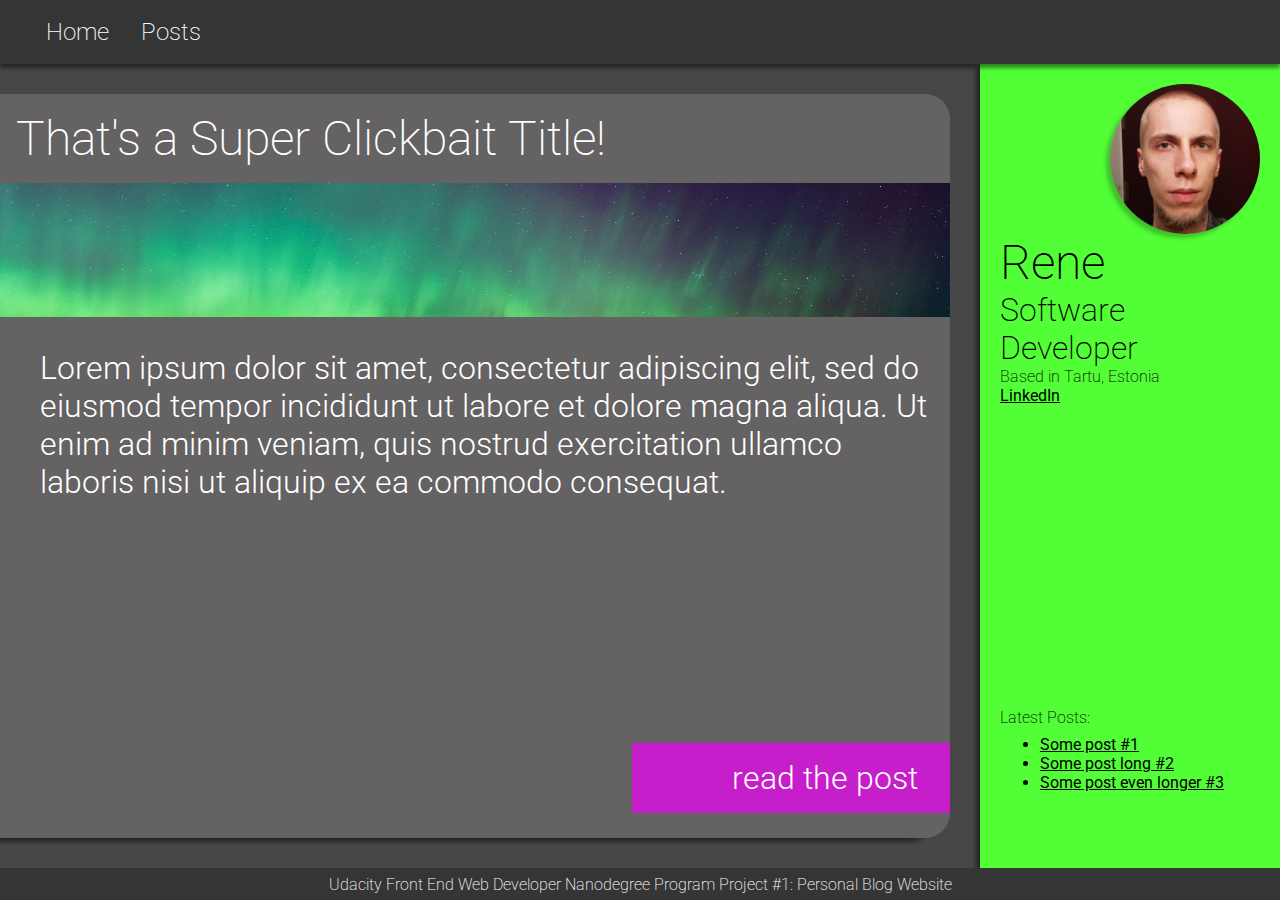
==== index.html @ edba7cd6 "feat: Sidebar" ====
<!DOCTYPE html>
<html lang="en">
  <head>
    <meta charset="UTF-8">
    <meta name="viewport" content="width=device-width,initial-scale=1">
    <link href="https://fonts.googleapis.com/css2?family=Roboto:wght@100;300;500;700&display=swap" rel="stylesheet">
    <link href="styles/index.css" rel="stylesheet">
    <title>Rene's Blog</title>
  </head>
  <body>
    <nav class="header-nav">
      <a href="/">Home</a>
      <a href="/">Posts</a>
    </nav>
    <div class="card">
      <h1 class="card-title">That's a Super Clickbait Title!</h1>
      <img class="card-banner" src="assets/aurora-banner.jpg" alt="Green aurora in purple sky">
      <p class="card-text">
        Lorem ipsum dolor sit amet, consectetur adipiscing elit, sed do eiusmod tempor incididunt ut labore et dolore magna aliqua. Ut enim ad minim veniam, quis nostrud exercitation ullamco laboris nisi ut aliquip ex ea commodo consequat.
      </p>
      <a class="card-button" href="/">read the post</a>
    </div>
    <div class="sidebar">
      <div class="sidebar-container">
        <img class="avatar" src="assets/avatar.jpg" alt="Avatar of the site's author, a slightly balding 27 year old male on a cherry toned background">
        <h1>Rene</h1>
        <h2>Software Developer</h2>
        <h3>Based in Tartu, Estonia</h3>
        <a href="https://www.linkedin.com/in/renejuuse/" target="_blank">LinkedIn</a>
        <div id="latest-posts">
          <h3>Latest Posts:</h3>
          <ul id="posts-list">
            <li><a href="/">Some post #1</a></li>
            <li><a href="/">Some post long #2</a></li>
            <li><a href="/">Some post even longer #3</a></li>
          </ul>
        </div>
      </div>
    </div>
    <footer>
      <div>Udacity Front End Web Developer Nanodegree Program Project #1: Personal Blog Website</div>
    </footer>
  </body>
</html>
---- styles/index.css ----
/* General purpose elements */

h1,
h2,
h3 {
  font-weight: 200;
  margin: 0;
}

h1 {
  font-size: 3rem;
}

h2 {
  font-size: 2rem;
}

h3 {
  font-size: 1rem;
}

/* Main body */
body {
  margin: 0;
  height: 100vh;
  width: 100vw;
  color: #fff;
  background: #474747;
  font-family: "Roboto", sans-serif;
  display: grid;
  grid-template-columns: repeat(4, 1fr) 300px;
  grid-template-rows: 4rem 1fr 2rem;
  grid-template-areas:
    "nav  nav  nav  nav  nav"
    "card card card card about"
    "ft   ft   ft   ft   ft";
}

/* Header navigation bar */
.header-nav {
  grid-area: nav;
  background: #353535;
  display: flex;
  flex-direction: row;
  justify-content: flex-start;
  align-items: center;
  padding-left: 30px;
  box-shadow: 0 4px 4px rgba(0, 0, 0, 0.47);
  z-index: 2;
}

.header-nav > a {
  font-weight: 200;
  font-size: 1.5rem;
  color: #fff;
  text-decoration: none;
  margin: 0 16px 0;
}

/* Content card */
.card {
  grid-area: card;
  display: flex;
  flex-direction: column;
  background: #646262;
  box-shadow: -16px 4px 4px rgba(0, 0, 0, 0.47);
  border-radius: 0 25px 25px 0px;
  margin: 30px 30px 30px 0;
}

.card-banner {
  margin: 16px 32px 0 0;
  width: 100%;
  height: 18%;
}

.card-title {
  margin: 16px 0 0 16px;
}

.card-text {
  font-size: 2rem;
  font-weight: 300;
  margin: 32px 16px 32px 40px;
}

.card-button {
  align-self: flex-end;
  border-radius: 0;
  border: 0;
  font-size: 2rem;
  padding: 16px 32px 16px 100px;
  color: #fff;
  background-color: #c71ecb;
  font-weight: 300;
  margin-top: auto;
  margin-bottom: 25px;
  text-decoration: none;
}

/* About the author */
.sidebar {
  grid-area: about;
  background: #52ff36;
  box-shadow: -4px 4px 4px rgba(0, 0, 0, 0.47);
}

.sidebar * {
  color: black;
}

.sidebar-container {
  display: flex;
  flex-direction: column;
  margin: 20px;
  height: 90%;
}

.avatar {
  width: 150px;
  height: 150px;
  border-radius: 75px;
  box-shadow: -4px 4px 4px rgba(0, 0, 0, 0.25);
  align-self: flex-end;
}

#latest-posts {
  margin-top: auto;
}

#posts-list {
  margin-top: 8px;
}

/* Footer */
footer {
  grid-area: ft;
  display: flex;
  justify-content: center;
  align-items: center;
  background: #353535;
  color: #fff;
  font-weight: 200;
}
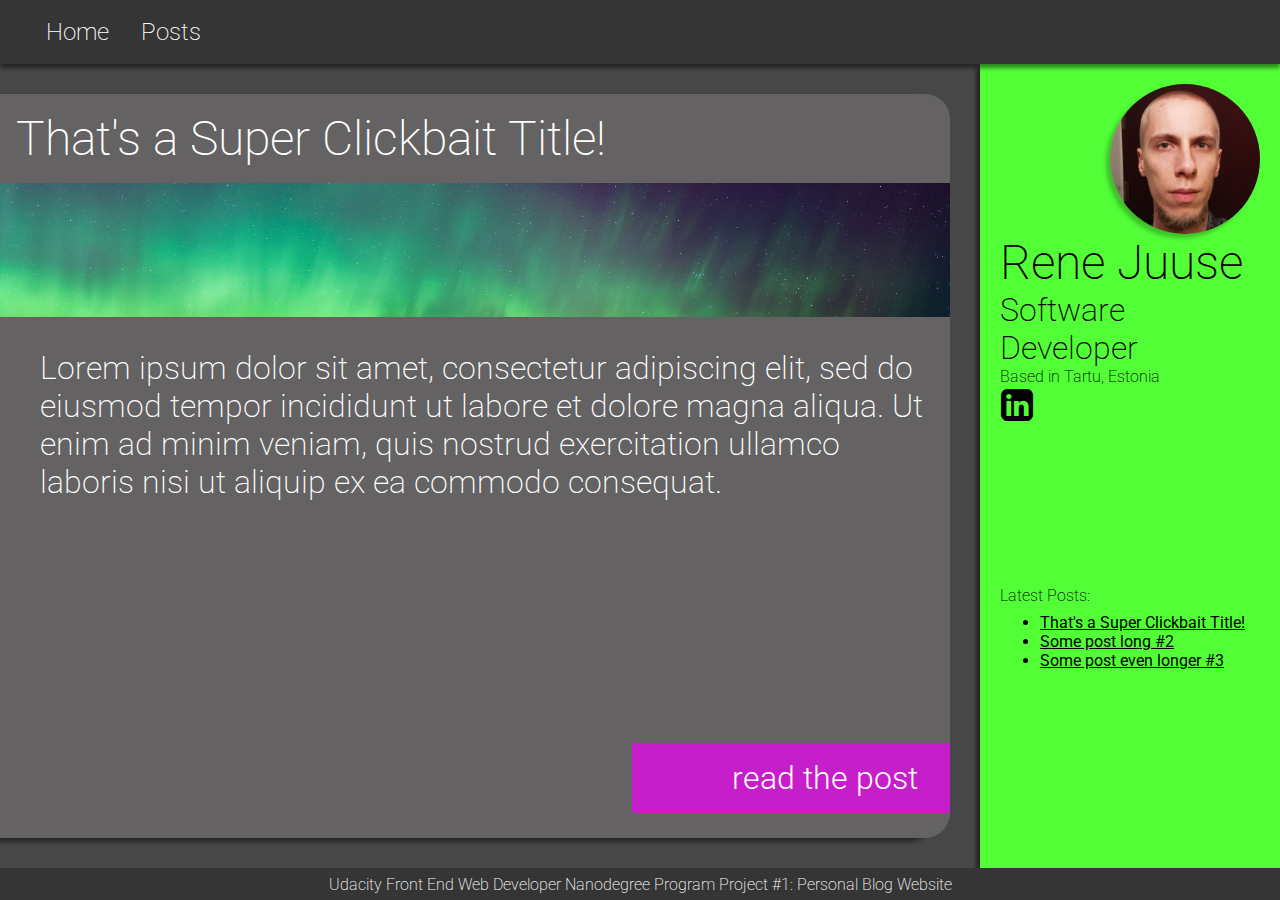
==== commit 9a0360dc: "feat: Posts page" ====
--- a/index.html
+++ b/index.html
@@ -3,38 +3,37 @@
   <head>
     <meta charset="UTF-8">
     <meta name="viewport" content="width=device-width,initial-scale=1">
-    <link href="https://fonts.googleapis.com/css2?family=Roboto:wght@100;300;500;700&display=swap" rel="stylesheet">
     <link href="styles/index.css" rel="stylesheet">
     <title>Rene's Blog</title>
   </head>
   <body>
     <nav class="header-nav">
       <a href="/">Home</a>
-      <a href="/">Posts</a>
+      <a href="/posts.html">Posts</a>
     </nav>
-    <div class="card">
-      <h1 class="card-title">That's a Super Clickbait Title!</h1>
-      <img class="card-banner" src="assets/aurora-banner.jpg" alt="Green aurora in purple sky">
-      <p class="card-text">
+    <article class="index-card">
+      <h1 class="index-card-title">That's a Super Clickbait Title!</h1>
+      <img class="index-card-banner" src="assets/aurora-banner.jpg" alt="Green aurora in purple sky">
+      <p class="index-card-text">
         Lorem ipsum dolor sit amet, consectetur adipiscing elit, sed do eiusmod tempor incididunt ut labore et dolore magna aliqua. Ut enim ad minim veniam, quis nostrud exercitation ullamco laboris nisi ut aliquip ex ea commodo consequat.
       </p>
-      <a class="card-button" href="/">read the post</a>
-    </div>
+      <a class="index-card-button" href="/posts.html">read the post</a>
+    </article>
     <div class="sidebar">
-      <div class="sidebar-container">
-        <img class="avatar" src="assets/avatar.jpg" alt="Avatar of the site's author, a slightly balding 27 year old male on a cherry toned background">
-        <h1>Rene</h1>
-        <h2>Software Developer</h2>
-        <h3>Based in Tartu, Estonia</h3>
-        <a href="https://www.linkedin.com/in/renejuuse/" target="_blank">LinkedIn</a>
-        <div id="latest-posts">
-          <h3>Latest Posts:</h3>
-          <ul id="posts-list">
-            <li><a href="/">Some post #1</a></li>
-            <li><a href="/">Some post long #2</a></li>
-            <li><a href="/">Some post even longer #3</a></li>
-          </ul>
-        </div>
+      <img class="avatar" src="assets/avatar.jpg" alt="Avatar of the site's author, a slightly balding 27 year old male on a cherry toned background">
+      <h1>Rene Juuse</h1>
+      <h2>Software Developer</h2>
+      <h3>Based in Tartu, Estonia</h3>
+      <a class="icon-linkedin-rect social-author"
+        href="https://www.linkedin.com/in/renejuuse/"
+        target="_blank"></a>
+      <div id="latest-posts">
+        <h3>Latest Posts:</h3>
+        <ul id="posts-list">
+          <li><a href="/posts.html">That's a Super Clickbait Title!</a></li>
+          <li><a href="/">Some post long #2</a></li>
+          <li><a href="/">Some post even longer #3</a></li>
+        </ul>
       </div>
     </div>
     <footer>
--- a/styles/index.css
+++ b/styles/index.css
@@ -1,64 +1,16 @@
-/* General purpose elements */
-
-h1,
-h2,
-h3 {
-  font-weight: 200;
-  margin: 0;
-}
-
-h1 {
-  font-size: 3rem;
-}
-
-h2 {
-  font-size: 2rem;
-}
-
-h3 {
-  font-size: 1rem;
-}
+@import url("main.css");
 
 /* Main body */
 body {
-  margin: 0;
-  height: 100vh;
-  width: 100vw;
-  color: #fff;
-  background: #474747;
-  font-family: "Roboto", sans-serif;
-  display: grid;
   grid-template-columns: repeat(4, 1fr) 300px;
-  grid-template-rows: 4rem 1fr 2rem;
   grid-template-areas:
     "nav  nav  nav  nav  nav"
     "card card card card about"
     "ft   ft   ft   ft   ft";
 }
 
-/* Header navigation bar */
-.header-nav {
-  grid-area: nav;
-  background: #353535;
-  display: flex;
-  flex-direction: row;
-  justify-content: flex-start;
-  align-items: center;
-  padding-left: 30px;
-  box-shadow: 0 4px 4px rgba(0, 0, 0, 0.47);
-  z-index: 2;
-}
-
-.header-nav > a {
-  font-weight: 200;
-  font-size: 1.5rem;
-  color: #fff;
-  text-decoration: none;
-  margin: 0 16px 0;
-}
-
 /* Content card */
-.card {
+.index-card {
   grid-area: card;
   display: flex;
   flex-direction: column;
@@ -68,23 +20,23 @@
   margin: 30px 30px 30px 0;
 }
 
-.card-banner {
+.index-card-banner {
   margin: 16px 32px 0 0;
   width: 100%;
   height: 18%;
 }
 
-.card-title {
+.index-card-title {
   margin: 16px 0 0 16px;
 }
 
-.card-text {
+.index-card-text {
   font-size: 2rem;
-  font-weight: 300;
+  font-weight: 200;
   margin: 32px 16px 32px 40px;
 }
 
-.card-button {
+.index-card-button {
   align-self: flex-end;
   border-radius: 0;
   border: 0;
@@ -103,42 +55,25 @@
   grid-area: about;
   background: #52ff36;
   box-shadow: -4px 4px 4px rgba(0, 0, 0, 0.47);
+  display: flex;
+  flex-direction: column;
+  align-items: flex-start;
+  padding: 20px;
 }
 
 .sidebar * {
   color: black;
 }
 
-.sidebar-container {
-  display: flex;
-  flex-direction: column;
-  margin: 20px;
-  height: 90%;
-}
-
 .avatar {
-  width: 150px;
-  height: 150px;
-  border-radius: 75px;
-  box-shadow: -4px 4px 4px rgba(0, 0, 0, 0.25);
   align-self: flex-end;
 }
 
 #latest-posts {
   margin-top: auto;
+  margin-bottom: auto;
 }
 
 #posts-list {
   margin-top: 8px;
 }
-
-/* Footer */
-footer {
-  grid-area: ft;
-  display: flex;
-  justify-content: center;
-  align-items: center;
-  background: #353535;
-  color: #fff;
-  font-weight: 200;
-}
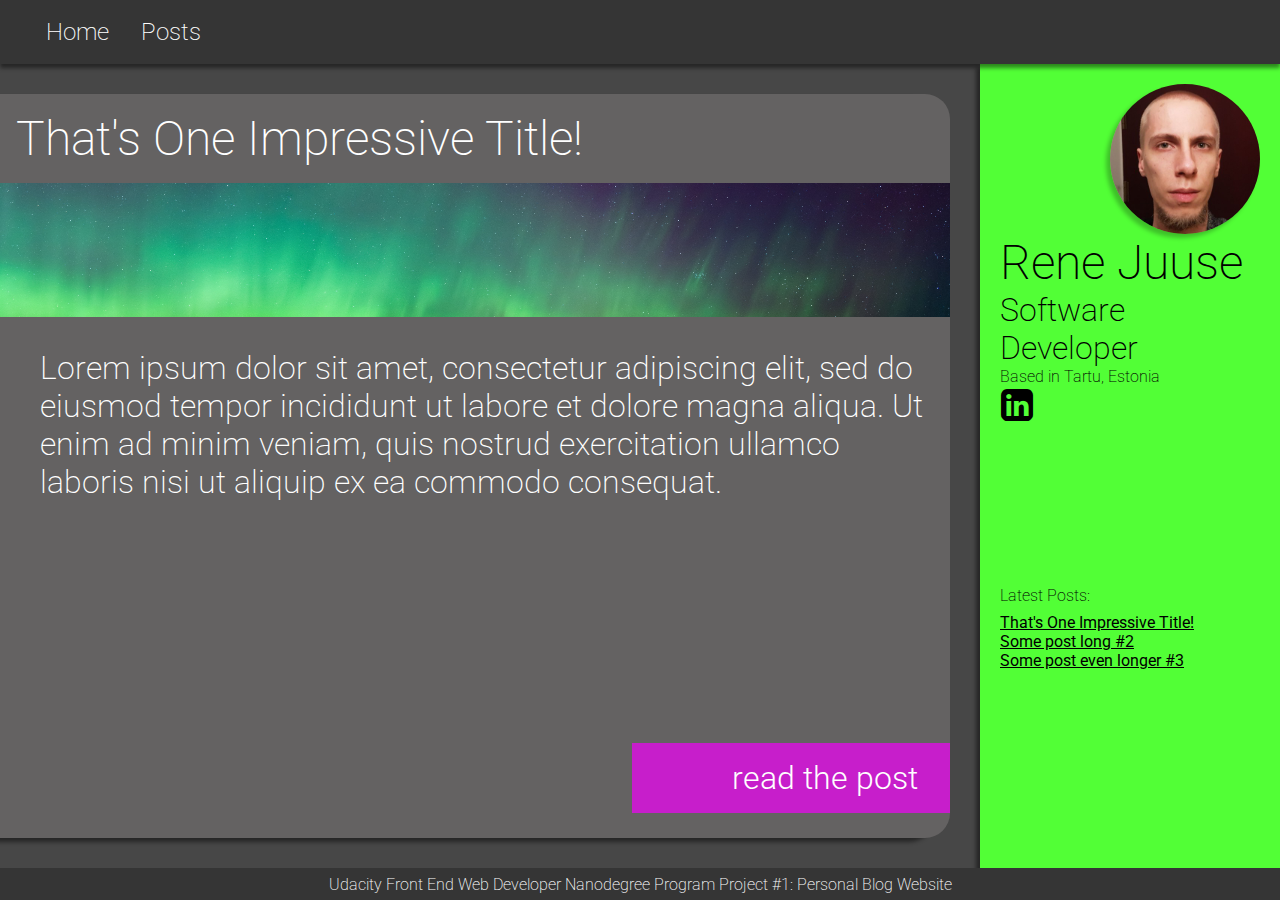
==== commit f333cba8: "style: Minor list changes + fulfilled @import req" ====
--- a/index.html
+++ b/index.html
@@ -12,7 +12,7 @@
       <a href="/posts.html">Posts</a>
     </nav>
     <article class="index-card">
-      <h1 class="index-card-title">That's a Super Clickbait Title!</h1>
+      <h1 class="index-card-title">That's One Impressive Title!</h1>
       <img class="index-card-banner" src="assets/aurora-banner.jpg" alt="Green aurora in purple sky">
       <p class="index-card-text">
         Lorem ipsum dolor sit amet, consectetur adipiscing elit, sed do eiusmod tempor incididunt ut labore et dolore magna aliqua. Ut enim ad minim veniam, quis nostrud exercitation ullamco laboris nisi ut aliquip ex ea commodo consequat.
@@ -30,7 +30,7 @@
       <div id="latest-posts">
         <h3>Latest Posts:</h3>
         <ul id="posts-list">
-          <li><a href="/posts.html">That's a Super Clickbait Title!</a></li>
+          <li><a href="/posts.html">That's One Impressive Title!</a></li>
           <li><a href="/">Some post long #2</a></li>
           <li><a href="/">Some post even longer #3</a></li>
         </ul>
--- a/styles/index.css
+++ b/styles/index.css
@@ -76,4 +76,7 @@
 
 #posts-list {
   margin-top: 8px;
+  padding: 0;
+  list-style-type: none;
+  font-weight: 400;
 }
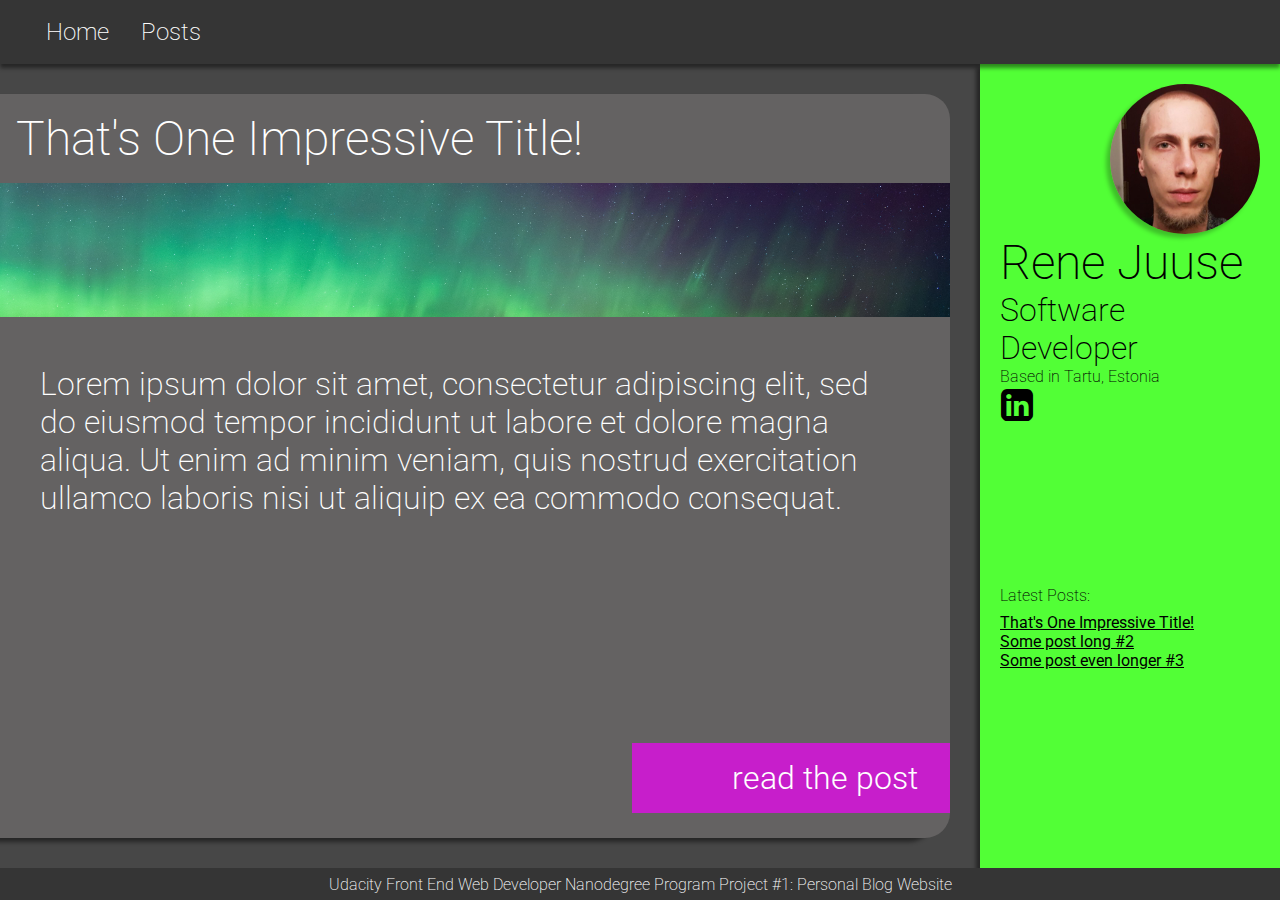
==== commit 859d3586: "style: Blockquote test" ====
--- a/index.html
+++ b/index.html
@@ -8,16 +8,18 @@
   </head>
   <body>
     <nav class="header-nav">
-      <a href="/">Home</a>
-      <a href="/posts.html">Posts</a>
+      <a href="./">Home</a>
+      <a href="./posts.html">Posts</a>
     </nav>
     <article class="index-card">
       <h1 class="index-card-title">That's One Impressive Title!</h1>
       <img class="index-card-banner" src="assets/aurora-banner.jpg" alt="Green aurora in purple sky">
-      <p class="index-card-text">
-        Lorem ipsum dolor sit amet, consectetur adipiscing elit, sed do eiusmod tempor incididunt ut labore et dolore magna aliqua. Ut enim ad minim veniam, quis nostrud exercitation ullamco laboris nisi ut aliquip ex ea commodo consequat.
-      </p>
-      <a class="index-card-button" href="/posts.html">read the post</a>
+      <blockquote>
+        <p class="index-card-text">
+          Lorem ipsum dolor sit amet, consectetur adipiscing elit, sed do eiusmod tempor incididunt ut labore et dolore magna aliqua. Ut enim ad minim veniam, quis nostrud exercitation ullamco laboris nisi ut aliquip ex ea commodo consequat.
+        </p>
+      </blockquote>
+      <a class="index-card-button" href="./posts.html">read the post</a>
     </article>
     <div class="sidebar">
       <img class="avatar" src="assets/avatar.jpg" alt="Avatar of the site's author, a slightly balding 27 year old male on a cherry toned background">
@@ -30,9 +32,9 @@
       <div id="latest-posts">
         <h3>Latest Posts:</h3>
         <ul id="posts-list">
-          <li><a href="/posts.html">That's One Impressive Title!</a></li>
-          <li><a href="/">Some post long #2</a></li>
-          <li><a href="/">Some post even longer #3</a></li>
+          <li><a href="./posts.html">That's One Impressive Title!</a></li>
+          <li><a href="./">Some post long #2</a></li>
+          <li><a href="./">Some post even longer #3</a></li>
         </ul>
       </div>
     </div>
--- a/styles/index.css
+++ b/styles/index.css
@@ -33,7 +33,6 @@
 .index-card-text {
   font-size: 2rem;
   font-weight: 200;
-  margin: 32px 16px 32px 40px;
 }
 
 .index-card-button {
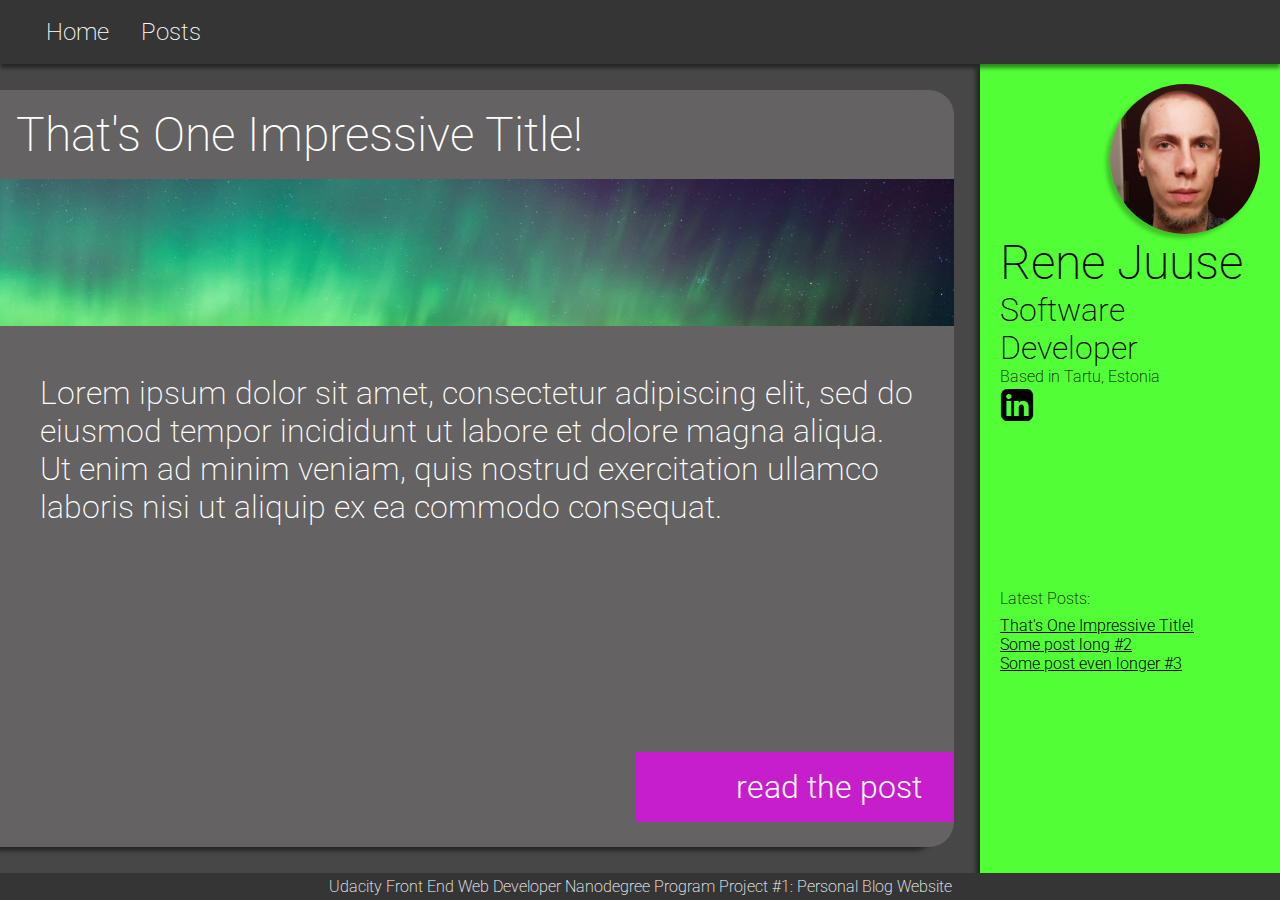
==== commit 116ba220: "feat: Responsive images" ====
--- a/index.html
+++ b/index.html
@@ -13,7 +13,20 @@
     </nav>
     <article class="index-card">
       <h1 class="index-card-title">That's One Impressive Title!</h1>
-      <img class="index-card-banner" src="assets/aurora-banner.jpg" alt="Green aurora in purple sky">
+      <img class="index-card-banner"
+        sizes="(max-width: 2800px) 100vw, 2800px"
+        srcset="
+        ./assets/img/aurora-banner/aurora-banner_tcad5j_c_scale,w_200.jpg 200w,
+        ./assets/img/aurora-banner/aurora-banner_tcad5j_c_scale,w_1020.jpg 1020w,
+        ./assets/img/aurora-banner/aurora-banner_tcad5j_c_scale,w_1466.jpg 1466w,
+        ./assets/img/aurora-banner/aurora-banner_tcad5j_c_scale,w_1790.jpg 1790w,
+        ./assets/img/aurora-banner/aurora-banner_tcad5j_c_scale,w_2058.jpg 2058w,
+        ./assets/img/aurora-banner/aurora-banner_tcad5j_c_scale,w_2307.jpg 2307w,
+        ./assets/img/aurora-banner/aurora-banner_tcad5j_c_scale,w_2494.jpg 2494w,
+        ./assets/img/aurora-banner/aurora-banner_tcad5j_c_scale,w_2720.jpg 2720w,
+        ./assets/img/aurora-banner/aurora-banner_tcad5j_c_scale,w_2800.jpg 2800w"
+        src="./assets/img/aurora-banner/aurora-banner_tcad5j_c_scale,w_2800.jpg" 
+        alt="Green aurora in purple sky">
       <blockquote>
         <p class="index-card-text">
           Lorem ipsum dolor sit amet, consectetur adipiscing elit, sed do eiusmod tempor incididunt ut labore et dolore magna aliqua. Ut enim ad minim veniam, quis nostrud exercitation ullamco laboris nisi ut aliquip ex ea commodo consequat.
@@ -22,7 +35,7 @@
       <a class="index-card-button" href="./posts.html">read the post</a>
     </article>
     <div class="sidebar">
-      <img class="avatar" src="assets/avatar.jpg" alt="Avatar of the site's author, a slightly balding 27 year old male on a cherry toned background">
+      <img class="avatar" src="./assets/img/avatar.jpg" alt="Avatar of the site's author, a slightly balding 27 year old male on a cherry toned background">
       <h1>Rene Juuse</h1>
       <h2>Software Developer</h2>
       <h3>Based in Tartu, Estonia</h3>
--- a/styles/index.css
+++ b/styles/index.css
@@ -17,13 +17,13 @@
   background: #646262;
   box-shadow: -16px 4px 4px rgba(0, 0, 0, 0.47);
   border-radius: 0 25px 25px 0px;
-  margin: 30px 30px 30px 0;
+  margin: 1.6rem 1.6rem 1.6rem 0;
 }
 
 .index-card-banner {
   margin: 16px 32px 0 0;
   width: 100%;
-  height: 18%;
+  max-height: 18vh;
 }
 
 .index-card-title {
@@ -74,8 +74,41 @@
 }
 
 #posts-list {
-  margin-top: 8px;
+  margin-top: 0.5rem;
   padding: 0;
   list-style-type: none;
-  font-weight: 400;
+  font-weight: 300;
 }
+
+/* Mobile */
+@media (max-width: 700px) {
+  /* Main body */
+  body {
+    grid-template-columns: 100vw;
+    grid-template-areas:
+      "nav"
+      "card"
+      "about"
+      "ft";
+  }
+
+  /* Content card */
+  .index-card {
+    margin: 0.8rem 0.8rem 0.8rem 0;
+  }
+
+  /* About the author */
+  .sidebar {
+    border-radius: 25px 0 0 25px;
+    margin: 0 0 0.8rem 0.8rem;
+  }
+
+  .avatar {
+    align-self: flex-start;
+  }
+
+  #latest-posts {
+    margin-top: 2rem;
+    margin-bottom: 0;
+  }
+}
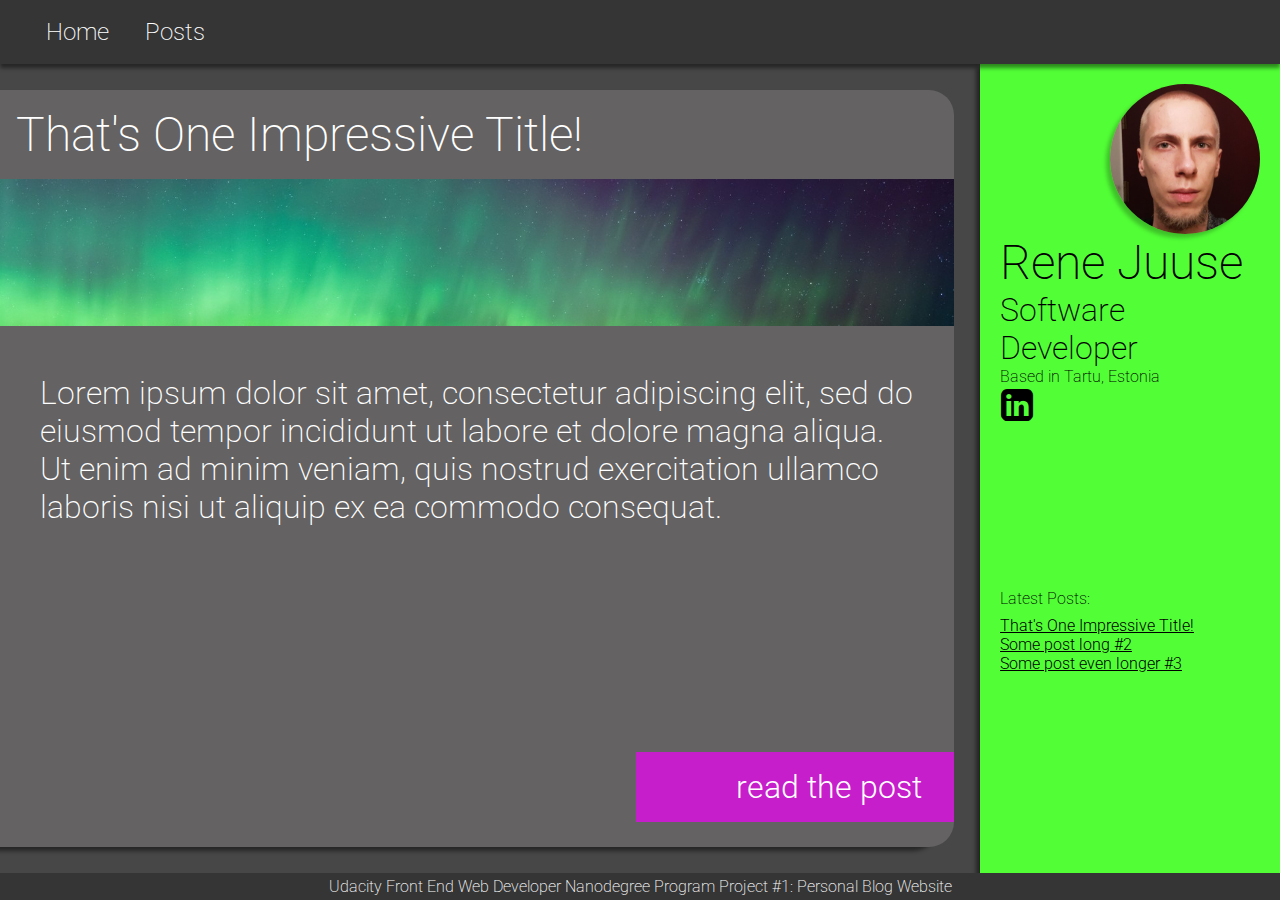
==== commit d79b6313: "refactor: Code review changes" ====
--- a/index.html
+++ b/index.html
@@ -3,17 +3,24 @@
   <head>
     <meta charset="UTF-8">
     <meta name="viewport" content="width=device-width,initial-scale=1">
+    <link href="https://fonts.googleapis.com/css2?family=Roboto:wght@100;300;500;700&display=swap" rel="stylesheet">
     <link href="styles/index.css" rel="stylesheet">
     <title>Rene's Blog</title>
   </head>
   <body>
     <nav class="header-nav">
-      <a href="./">Home</a>
-      <a href="./posts.html">Posts</a>
+      <ul class="header-nav__list">
+        <li class="header-nav__item">
+          <a class="header-nav__link" href="./">Home</a>
+        </li>
+        <li class="header-nav__item">
+          <a class="header-nav__link" href="./posts.html">Posts</a>
+        </li>
+      </ul>
     </nav>
     <article class="index-card">
-      <h1 class="index-card-title">That's One Impressive Title!</h1>
-      <img class="index-card-banner"
+      <h1 class="index-card__title">That's One Impressive Title!</h1>
+      <img class="index-card__banner"
         sizes="(max-width: 2800px) 100vw, 2800px"
         srcset="
         ./assets/img/aurora-banner/aurora-banner_tcad5j_c_scale,w_200.jpg 200w,
@@ -28,23 +35,23 @@
         src="./assets/img/aurora-banner/aurora-banner_tcad5j_c_scale,w_2800.jpg" 
         alt="Green aurora in purple sky">
       <blockquote>
-        <p class="index-card-text">
+        <p class="index-card__text">
           Lorem ipsum dolor sit amet, consectetur adipiscing elit, sed do eiusmod tempor incididunt ut labore et dolore magna aliqua. Ut enim ad minim veniam, quis nostrud exercitation ullamco laboris nisi ut aliquip ex ea commodo consequat.
         </p>
       </blockquote>
-      <a class="index-card-button" href="./posts.html">read the post</a>
+      <a class="index-card__button" href="./posts.html">read the post</a>
     </article>
     <div class="sidebar">
       <img class="avatar" src="./assets/img/avatar.jpg" alt="Avatar of the site's author, a slightly balding 27 year old male on a cherry toned background">
-      <h1>Rene Juuse</h1>
-      <h2>Software Developer</h2>
-      <h3>Based in Tartu, Estonia</h3>
+      <div class="h1-like">Rene Juuse</div>
+      <div class="h2-like">Software Developer</div>
+      <div class="h3-like">Based in Tartu, Estonia</div>
       <a class="icon-linkedin-rect social-author"
         href="https://www.linkedin.com/in/renejuuse/"
         target="_blank"></a>
-      <div id="latest-posts">
-        <h3>Latest Posts:</h3>
-        <ul id="posts-list">
+      <div class="latest-posts">
+        <div class="h3-like">Latest Posts:</div>
+        <ul class="latest-posts__list">
           <li><a href="./posts.html">That's One Impressive Title!</a></li>
           <li><a href="./">Some post long #2</a></li>
           <li><a href="./">Some post even longer #3</a></li>
--- a/styles/index.css
+++ b/styles/index.css
@@ -1,6 +1,8 @@
 @import url("main.css");
+@import url("fontello.css");
+@import url("general.css");
 
-/* Main body */
+/* Index body */
 body {
   grid-template-columns: repeat(4, 1fr) 300px;
   grid-template-areas:
@@ -20,22 +22,22 @@
   margin: 1.6rem 1.6rem 1.6rem 0;
 }
 
-.index-card-banner {
+.index-card__banner {
   margin: 16px 32px 0 0;
   width: 100%;
   max-height: 18vh;
 }
 
-.index-card-title {
+.index-card__title {
   margin: 16px 0 0 16px;
 }
 
-.index-card-text {
+.index-card__text {
   font-size: 2rem;
   font-weight: 200;
 }
 
-.index-card-button {
+.index-card__button {
   align-self: flex-end;
   border-radius: 0;
   border: 0;
@@ -68,12 +70,12 @@
   align-self: flex-end;
 }
 
-#latest-posts {
+.latest-posts {
   margin-top: auto;
   margin-bottom: auto;
 }
 
-#posts-list {
+.latest-posts__list {
   margin-top: 0.5rem;
   padding: 0;
   list-style-type: none;
@@ -107,7 +109,7 @@
     align-self: flex-start;
   }
 
-  #latest-posts {
+  .latest-posts {
     margin-top: 2rem;
     margin-bottom: 0;
   }
